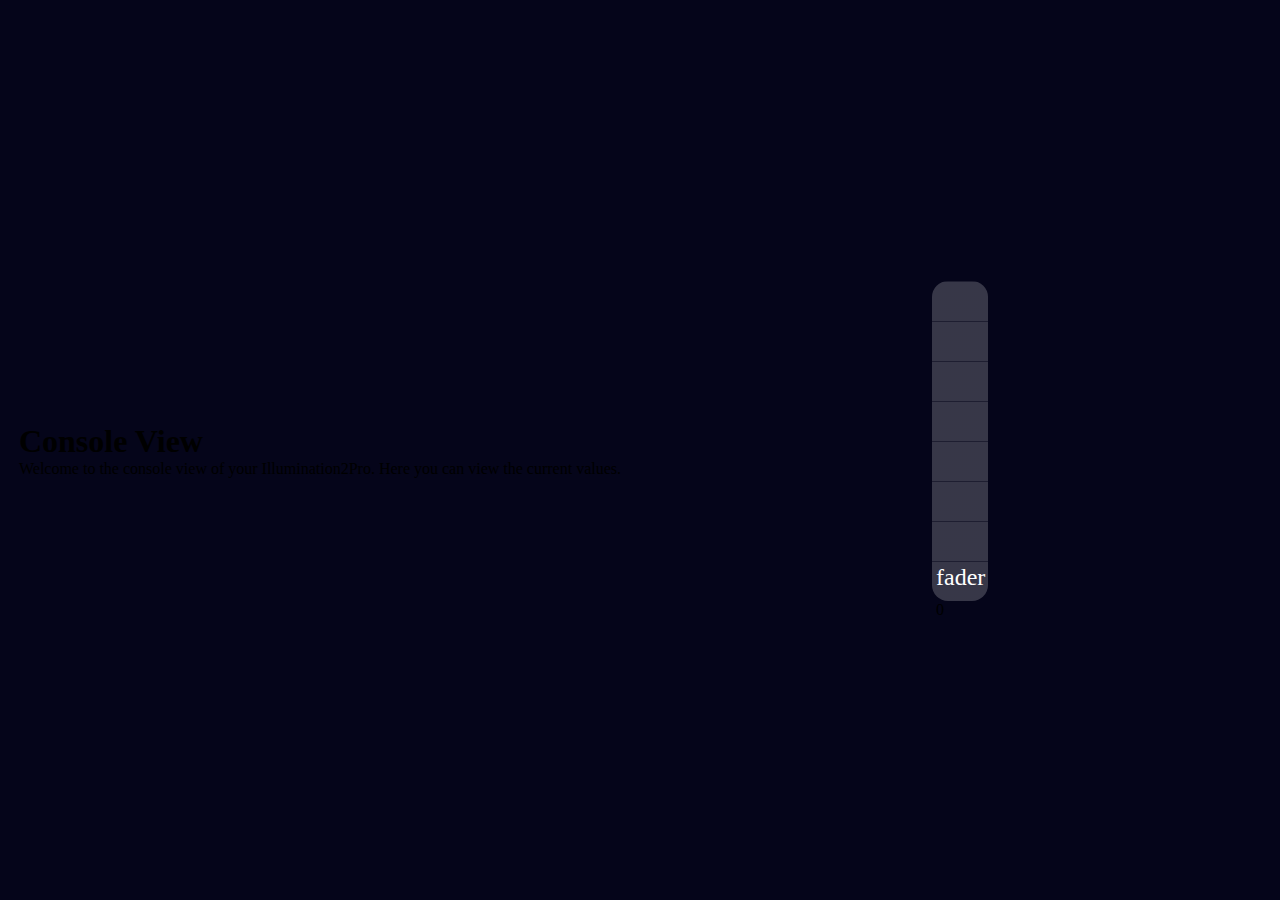
==== il2p code/web/consoleview.html @ fb5bca71 "started webinterface" ====
<!DOCTYPE html>
<html lang="en">

<head>
    <meta charset="UTF-8">
    <meta http-equiv="X-UA-Compatible" content="IE=edge">
    <meta name="viewport" content="width=device-width, initial-scale=1.0">
    <title>IL2P ConsoleView</title>
    <link rel="icon" href="favicon.ico" type="image/x-icon">

    <link rel="stylesheet" href="style.css">

</head>

<body>
    <section class="section">
        <div class="container">
            <div class="row">
                <div class="col-12">
                    <h1>Console View</h1>
                    <p>Welcome to the console view of your Illumination2Pro. Here you can view the current values.</p>
                </div>
            </div>
        </div>
    </section>
    <section class="Console">
        <div class="faderwing">
            <div class="BankA">
                <div class="1-6">
                    <div class="fader" id="fader1">
                        <div class="fader-box">
                            <div class="fader-slider">
                                <div class="wrapper">
                                    <input type="range" min="0" max="255" value="0" step="1" />
                                </div>
                            </div>
                        </div>
                        <div class="fader-value">0</div>
                    </div>
                </div>
                <div class="7-12"></div>
            </div>
            <div class="BankB">
                <div class="13-18">

                </div>
                <div class="19-24">

                </div>
            </div>
        </div>
        <div class="commandwing">

        </div>
    </section>
</body>

</html>
---- il2p code/web/style.css ----
@charset "UTF-8";
* {
  box-sizing: border-box;
  margin: 0;
  padding: 0;
}
 
body {
  min-height: 100vh;
  margin: 0 auto;
  background-color: #05051a;
  display: grid;
  grid-template-columns: 1fr 1fr;
  place-items: center;
}
 
.wrapper {
  position: relative;
  height: 20rem;
  width: 3rem;
}
.wrapper::before, .wrapper::after {
  display: block;
  position: absolute;
  z-index: 99;
  color: #fff;
  width: 100%;
  text-align: center;
  font-size: 1.5rem;
  line-height: 1;
  padding: 0.75rem 0;
  pointer-events: none;
}
.wrapper::after {
  content: "fader";
  bottom: 0;
}
 
input[type=range] {
  -webkit-appearance: none;
  background-color: rgba(255, 255, 255, 0.2);
  position: absolute;
  top: 50%;
  left: 50%;
  margin: 0;
  padding: 0;
  width: 20rem;
  height: 3.5rem;
  transform: translate(-50%, -50%) rotate(-90deg);
  border-radius: 1rem;
  overflow: hidden;
  cursor: row-resize;
}
input[type=range][step] {
  background-color: transparent;
  background-image: repeating-linear-gradient(to right, rgba(255, 255, 255, 0.2), rgba(255, 255, 255, 0.2) calc(12.5% - 1px), #05051a 12.5%);
}
input[type=range]::-webkit-slider-thumb {
  -webkit-appearance: none;
  width: 0;
  box-shadow: -20rem 0 0 20rem rgba(255, 255, 255, 0.2);
}
input[type=range]::-moz-range-thumb {
  border: none;
  width: 0;
  box-shadow: -20rem 0 0 20rem rgba(255, 255, 255, 0.2);
}
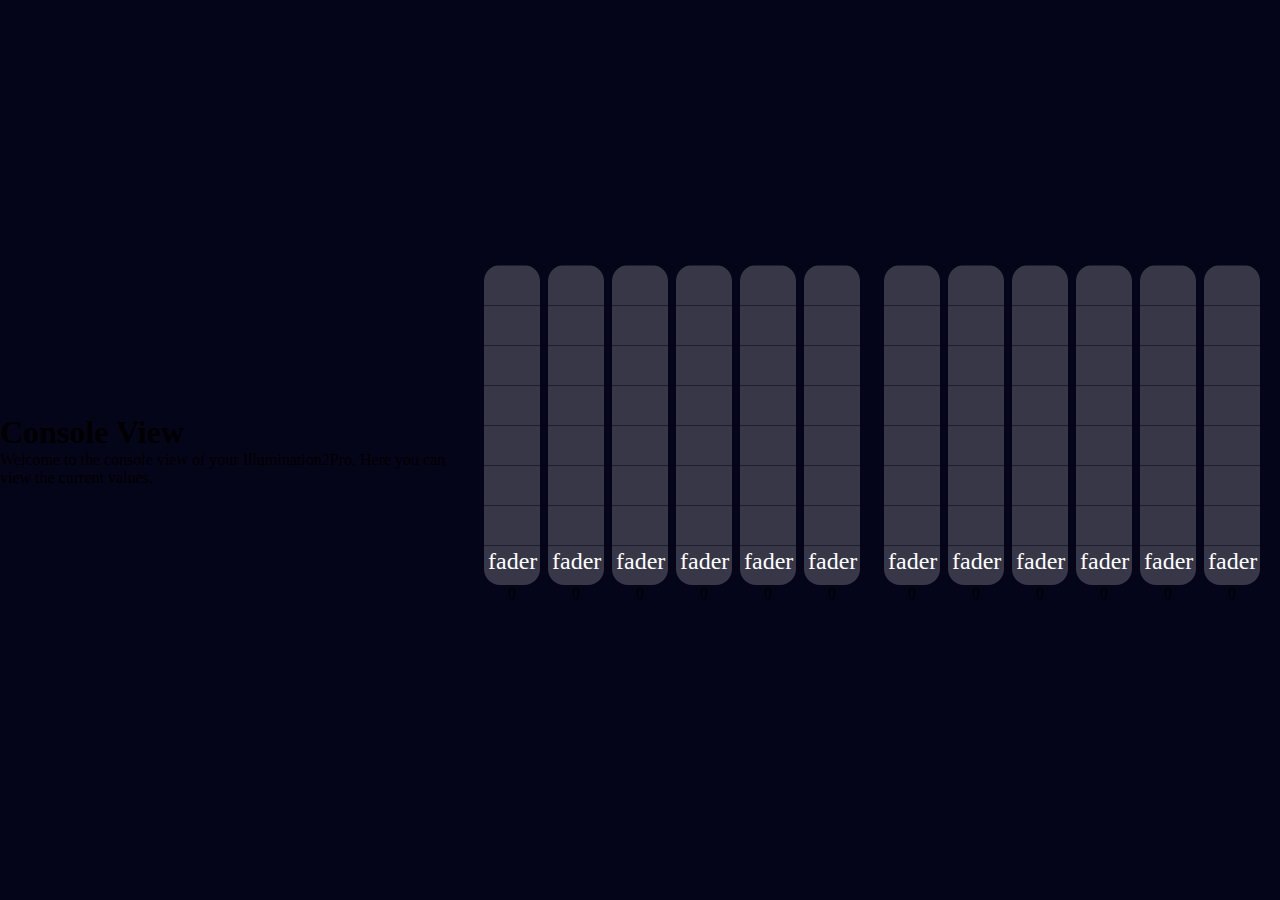
==== commit 2444521f: "development webinterface" ====
--- a/il2p code/web/consoleview.html
+++ b/il2p code/web/consoleview.html
@@ -26,7 +26,7 @@
     <section class="Console">
         <div class="faderwing">
             <div class="BankA">
-                <div class="1-6">
+                <div class="fader1-6">
                     <div class="fader" id="fader1">
                         <div class="fader-box">
                             <div class="fader-slider">
@@ -37,14 +37,125 @@
                         </div>
                         <div class="fader-value">0</div>
                     </div>
+                    <div class="fader" id="fader2">
+                        <div class="fader-box">
+                            <div class="fader-slider">
+                                <div class="wrapper">
+                                    <input type="range" min="0" max="255" value="0" step="1" />
+                                </div>
+                            </div>
+                        </div>
+                        <div class="fader-value">0</div>
+                    </div>
+                    <div class="fader" id="fader3">
+                        <div class="fader-box">
+                            <div class="fader-slider">
+                                <div class="wrapper">
+                                    <input type="range" min="0" max="255" value="0" step="1" />
+                                </div>
+                            </div>
+                        </div>
+                        <div class="fader-value">0</div>
+                    </div>
+                    <div class="fader" id="fader4">
+                        <div class="fader-box">
+                            <div class="fader-slider">
+                                <div class="wrapper">
+                                    <input type="range" min="0" max="255" value="0" step="1" />
+                                </div>
+                            </div>
+                        </div>
+                        <div class="fader-value">0</div>
+                    </div>
+                    <div class="fader" id="fader5">
+                        <div class="fader-box">
+                            <div class="fader-slider">
+                                <div class="wrapper">
+                                    <input type="range" min="0" max="255" value="0" step="1" />
+                                </div>
+                            </div>
+                        </div>
+                        <div class="fader-value">0</div>
+                    </div>
+                    <div class="fader" id="fader6">
+                        <div class="fader-box">
+                            <div class="fader-slider">
+                                <div class="wrapper">
+                                    <input type="range" min="0" max="255" value="0" step="1" />
+                                </div>
+                            </div>
+                        </div>
+                        <div class="fader-value">0</div>
+                    </div>
                 </div>
-                <div class="7-12"></div>
+                <div class="fader7-12">
+                    <div class="fader" id="fader7">
+                        <div class="fader-box">
+                            <div class="fader-slider">
+                                <div class="wrapper">
+                                    <input type="range" min="0" max="255" value="0" step="1" />
+                                </div>
+                            </div>
+                        </div>
+                        <div class="fader-value">0</div>
+                    </div>
+                    <div class="fader" id="fader8">
+                        <div class="fader-box">
+                            <div class="fader-slider">
+                                <div class="wrapper">
+                                    <input type="range" min="0" max="255" value="0" step="1" />
+                                </div>
+                            </div>
+                        </div>
+                        <div class="fader-value">0</div>
+                    </div>
+                    <div class="fader" id="fader9">
+                        <div class="fader-box">
+                            <div class="fader-slider">
+                                <div class="wrapper">
+                                    <input type="range" min="0" max="255" value="0" step="1" />
+                                </div>
+                            </div>
+                        </div>
+                        <div class="fader-value">0</div>
+                    </div>
+                    <div class="fader" id="fader10">
+                        <div class="fader-box">
+                            <div class="fader-slider">
+                                <div class="wrapper">
+                                    <input type="range" min="0" max="255" value="0" step="1" />
+                                </div>
+                            </div>
+                        </div>
+                        <div class="fader-value">0</div>
+                    </div>
+                    <div class="fader" id="fader11">
+                        <div class="fader-box">
+                            <div class="fader-slider">
+                                <div class="wrapper">
+                                    <input type="range" min="0" max="255" value="0" step="1" />
+                                </div>
+                            </div>
+                        </div>
+                        <div class="fader-value">0</div>
+                    </div>
+                    <div class="fader" id="fader12">
+                        <div class="fader-box">
+                            <div class="fader-slider">
+                                <div class="wrapper">
+                                    <input type="range" min="0" max="255" value="0" step="1" />
+                                </div>
+                            </div>
+                        </div>
+                        <div class="fader-value">0</div>
+                    </div>
+                </div>
             </div>
             <div class="BankB">
-                <div class="13-18">
+                <div class="fader13-18">
 
                 </div>
-                <div class="19-24">
+                <div class="fader19-24">
 
                 </div>
             </div>
--- a/il2p code/web/style.css
+++ b/il2p code/web/style.css
@@ -64,4 +64,23 @@
   border: none;
   width: 0;
   box-shadow: -20rem 0 0 20rem rgba(255, 255, 255, 0.2);
+}
+
+.BankA, .BankB, .fader1-6, .fader7-12, .fader13-18, .fader19-24 {
+    display: flex;
+    flex-direction: row;
+    justify-content: center;
+    margin: 0 auto;
+    padding: 0.5rem;
+
+}
+
+.fader {
+    display: flex;
+    flex-direction: column;
+    justify-content: center;
+    align-items: center;
+    width: 100%;
+    margin: 0 auto;
+    padding: 0.5rem;
 }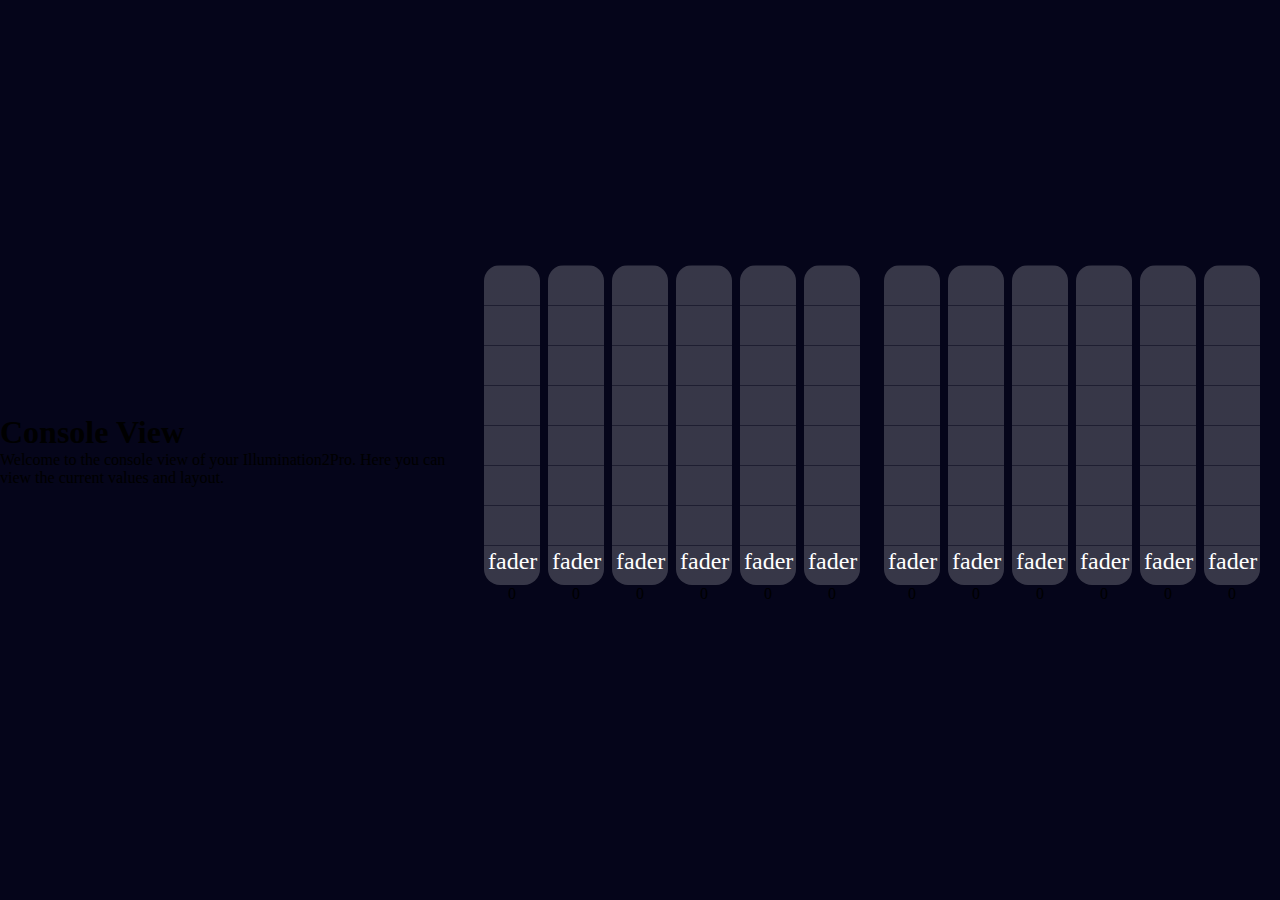
==== commit 468de9e0: "small changes to the webinterface" ====
--- a/il2p code/web/consoleview.html
+++ b/il2p code/web/consoleview.html
@@ -18,7 +18,7 @@
             <div class="row">
                 <div class="col-12">
                     <h1>Console View</h1>
-                    <p>Welcome to the console view of your Illumination2Pro. Here you can view the current values.</p>
+                    <p>Welcome to the console view of your Illumination2Pro. Here you can view the current values and layout.</p>
                 </div>
             </div>
         </div>
@@ -166,4 +166,4 @@
     </section>
 </body>
 
-</html>+</html>
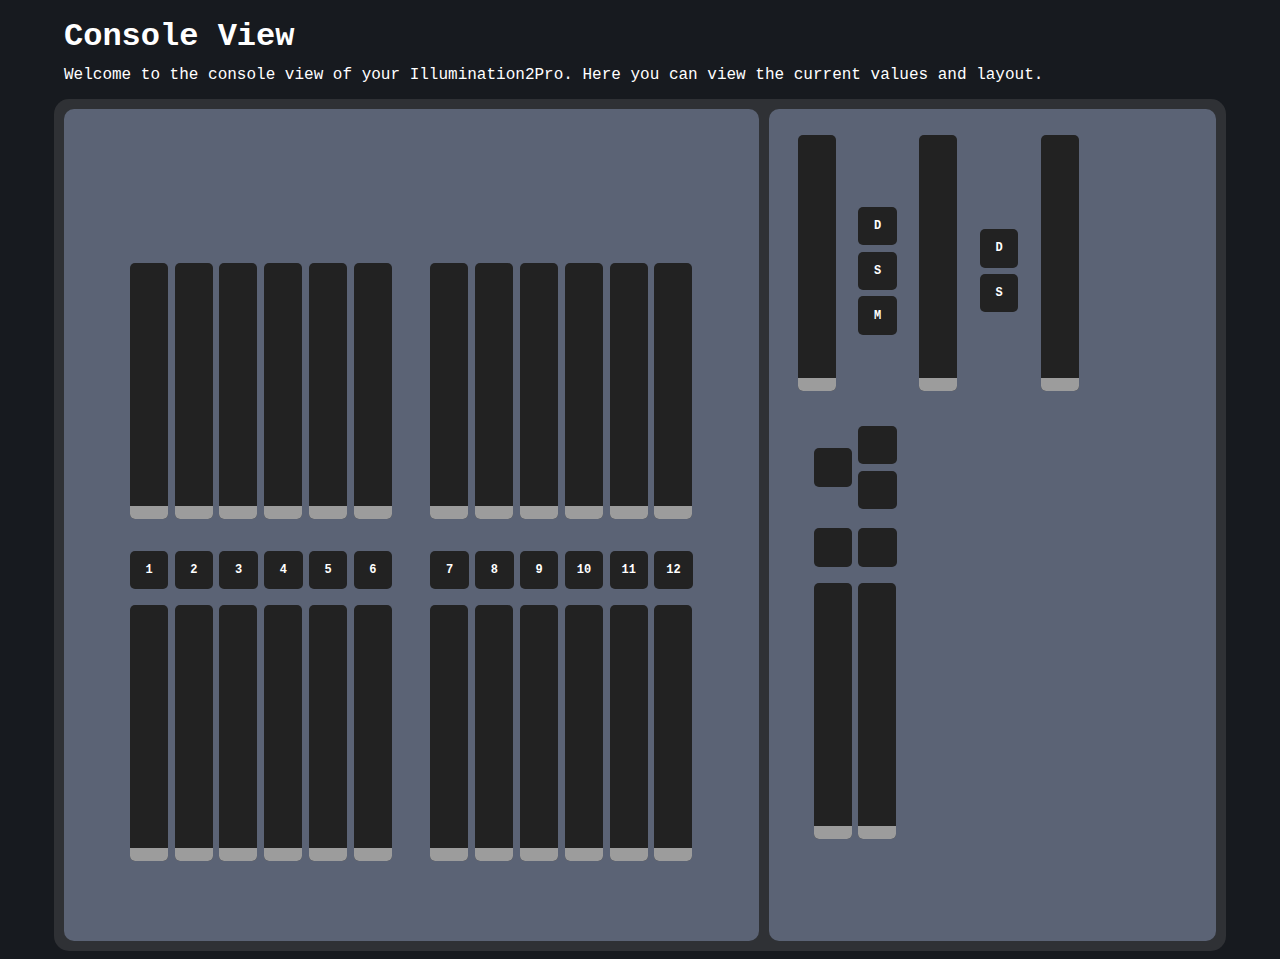
==== commit 00645bb3: "started layout (@webinterface)" ====
--- a/il2p code/web/consoleview.html
+++ b/il2p code/web/consoleview.html
@@ -9,6 +9,7 @@
     <link rel="icon" href="favicon.ico" type="image/x-icon">
 
     <link rel="stylesheet" href="style.css">
+    <link rel="stylesheet" href="fader.css">
 
 </head>
 
@@ -25,143 +26,208 @@
     </section>
     <section class="Console">
         <div class="faderwing">
-            <div class="BankA">
-                <div class="fader1-6">
-                    <div class="fader" id="fader1">
-                        <div class="fader-box">
-                            <div class="fader-slider">
-                                <div class="wrapper">
-                                    <input type="range" min="0" max="255" value="0" step="1" />
-                                </div>
-                            </div>
-                        </div>
-                        <div class="fader-value">0</div>
-                    </div>
-                    <div class="fader" id="fader2">
-                        <div class="fader-box">
-                            <div class="fader-slider">
-                                <div class="wrapper">
-                                    <input type="range" min="0" max="255" value="0" step="1" />
-                                </div>
-                            </div>
-                        </div>
-                        <div class="fader-value">0</div>
-                    </div>
-                    <div class="fader" id="fader3">
-                        <div class="fader-box">
-                            <div class="fader-slider">
-                                <div class="wrapper">
-                                    <input type="range" min="0" max="255" value="0" step="1" />
-                                </div>
-                            </div>
-                        </div>
-                        <div class="fader-value">0</div>
-                    </div>
-                    <div class="fader" id="fader4">
-                        <div class="fader-box">
-                            <div class="fader-slider">
-                                <div class="wrapper">
-                                    <input type="range" min="0" max="255" value="0" step="1" />
-                                </div>
-                            </div>
-                        </div>
-                        <div class="fader-value">0</div>
-                    </div>
-                    <div class="fader" id="fader5">
-                        <div class="fader-box">
-                            <div class="fader-slider">
-                                <div class="wrapper">
-                                    <input type="range" min="0" max="255" value="0" step="1" />
-                                </div>
-                            </div>
-                        </div>
-                        <div class="fader-value">0</div>
-                    </div>
-                    <div class="fader" id="fader6">
-                        <div class="fader-box">
-                            <div class="fader-slider">
-                                <div class="wrapper">
-                                    <input type="range" min="0" max="255" value="0" step="1" />
-                                </div>
-                            </div>
-                        </div>
-                        <div class="fader-value">0</div>
-                    </div>
-                </div>
-                <div class="fader7-12">
-                    <div class="fader" id="fader7">
-                        <div class="fader-box">
-                            <div class="fader-slider">
-                                <div class="wrapper">
-                                    <input type="range" min="0" max="255" value="0" step="1" />
-                                </div>
-                            </div>
-                        </div>
-                        <div class="fader-value">0</div>
-                    </div>
-                    <div class="fader" id="fader8">
-                        <div class="fader-box">
-                            <div class="fader-slider">
-                                <div class="wrapper">
-                                    <input type="range" min="0" max="255" value="0" step="1" />
-                                </div>
-                            </div>
-                        </div>
-                        <div class="fader-value">0</div>
-                    </div>
-                    <div class="fader" id="fader9">
-                        <div class="fader-box">
-                            <div class="fader-slider">
-                                <div class="wrapper">
-                                    <input type="range" min="0" max="255" value="0" step="1" />
-                                </div>
-                            </div>
-                        </div>
-                        <div class="fader-value">0</div>
-                    </div>
-                    <div class="fader" id="fader10">
-                        <div class="fader-box">
-                            <div class="fader-slider">
-                                <div class="wrapper">
-                                    <input type="range" min="0" max="255" value="0" step="1" />
-                                </div>
-                            </div>
-                        </div>
-                        <div class="fader-value">0</div>
-                    </div>
-                    <div class="fader" id="fader11">
-                        <div class="fader-box">
-                            <div class="fader-slider">
-                                <div class="wrapper">
-                                    <input type="range" min="0" max="255" value="0" step="1" />
-                                </div>
-                            </div>
-                        </div>
-                        <div class="fader-value">0</div>
-                    </div>
-                    <div class="fader" id="fader12">
-                        <div class="fader-box">
-                            <div class="fader-slider">
-                                <div class="wrapper">
-                                    <input type="range" min="0" max="255" value="0" step="1" />
-                                </div>
-                            </div>
-                        </div>
-                        <div class="fader-value">0</div>
-                    </div>
-                </div>
-            </div>
-            <div class="BankB">
-                <div class="fader13-18">
-
-                </div>
-                <div class="fader19-24">
-
+            <div class="spacer"></div>
+            <div class="bank" id="A">
+                <div class="faderblock" id="FB1-6">
+                    <div class="fader-wrapper">
+                        <input type='range' min='0' max='255' value='0' class="fader" id="Fader1"/>
+                    </div>
+                    <div class="fader-wrapper">
+                        <input type='range' min='0' max='255' value='0' class="fader" id="Fader2"/>
+                    </div>
+                    <div class="fader-wrapper">
+                        <input type='range' min='0' max='255' value='0' class="fader" id="Fader3"/>
+                    </div>
+                    <div class="fader-wrapper">
+                        <input type='range' min='0' max='255' value='0' class="fader" id="Fader4"/>
+                    </div>
+                    <div class="fader-wrapper">
+                        <input type='range' min='0' max='255' value='0' class="fader" id="Fader5"/>
+                    </div>
+                    <div class="fader-wrapper">
+                        <input type='range' min='0' max='255' value='0' class="fader" id="Fader6"/>
+                    </div>
+                </div>
+                <div class="faderblock" id="FB7-12">
+                    <div class="fader-wrapper">
+                        <input type='range' min='0' max='255' value='0' class="fader" id="Fader7"/>
+                    </div>
+                    <div class="fader-wrapper">
+                        <input type='range' min='0' max='255' value='0' class="fader" id="Fader8"/>
+                    </div>
+                    <div class="fader-wrapper">
+                        <input type='range' min='0' max='255' value='0' class="fader" id="Fader9"/>
+                    </div>
+                    <div class="fader-wrapper">
+                        <input type='range' min='0' max='255' value='0' class="fader" id="Fader10"/>
+                    </div>
+                    <div class="fader-wrapper">
+                        <input type='range' min='0' max='255' value='0' class="fader" id="Fader11"/>
+                    </div>
+                    <div class="fader-wrapper">
+                        <input type='range' min='0' max='255' value='0' class="fader" id="Fader12"/>
+                    </div>
+                </div>
+            </div>
+            <div class="button-bank">
+                <div class="buttonblock">
+                    <div class="button-wrapper">
+                        <button class="button" id="Button1">1</button>
+                    </div>
+                    <div class="button-wrapper">
+                        <button class="button" id="Button2">2</button>
+                    </div>
+                    <div class="button-wrapper">
+                        <button class="button" id="Button3">3</button>
+                    </div>
+                    <div class="button-wrapper">
+                        <button class="button" id="Button4">4</button>
+                    </div>
+                    <div class="button-wrapper">
+                        <button class="button" id="Button5">5</button>
+                    </div>
+                    <div class="button-wrapper">
+                        <button class="button" id="Button6">6</button>
+                    </div>
+                </div>
+                <div class="buttonblock">
+                    <div class="button-wrapper">
+                        <button class="button" id="Button7">7</button>
+                    </div>
+                    <div class="button-wrapper">
+                        <button class="button" id="Button8">8</button>
+                    </div>
+                    <div class="button-wrapper">
+                        <button class="button" id="Button9">9</button>
+                    </div>
+                    <div class="button-wrapper">
+                        <button class="button" id="Button10">10</button>
+                    </div>
+                    <div class="button-wrapper">
+                        <button class="button" id="Button11">11</button>
+                    </div>
+                    <div class="button-wrapper">
+                        <button class="button" id="Button12">12</button>
+                    </div>
+                </div>
+            </div>
+            <div class="bank" id="B">
+                <div class="faderblock" id="FB13-18">
+                    <div class="fader-wrapper">
+                        <input type='range' min='0' max='255' value='0' class="fader" id="Fader13"/>
+                    </div>
+                    <div class="fader-wrapper">
+                        <input type='range' min='0' max='255' value='0' class="fader" id="Fader14"/>
+                    </div>
+                    <div class="fader-wrapper">
+                        <input type='range' min='0' max='255' value='0' class="fader" id="Fader15"/>
+                    </div>
+                    <div class="fader-wrapper">
+                        <input type='range' min='0' max='255' value='0' class="fader" id="Fader16"/>
+                    </div>
+                    <div class="fader-wrapper">
+                        <input type='range' min='0' max='255' value='0' class="fader" id="Fader17"/>
+                    </div>
+                    <div class="fader-wrapper">
+                        <input type='range' min='0' max='255' value='0' class="fader" id="Fader18"/>
+                    </div>
+                </div>
+                <div class="faderblock" id="FB19-24">
+                    <div class="fader-wrapper">
+                        <input type='range' min='0' max='255' value='0' class="fader" id="Fader19"/>
+                    </div>
+                    <div class="fader-wrapper">
+                        <input type='range' min='0' max='255' value='0' class="fader" id="Fader20"/>
+                    </div>
+                    <div class="fader-wrapper">
+                        <input type='range' min='0' max='255' value='0' class="fader" id="Fader21"/>
+                    </div>
+                    <div class="fader-wrapper">
+                        <input type='range' min='0' max='255' value='0' class="fader" id="Fader22"/>
+                    </div>
+                    <div class="fader-wrapper">
+                        <input type='range' min='0' max='255' value='0' class="fader" id="Fader23"/>
+                    </div>
+                    <div class="fader-wrapper">
+                        <input type='range' min='0' max='255' value='0' class="fader" id="Fader24"/>
+                    </div>
                 </div>
             </div>
         </div>
         <div class="commandwing">
-
+            <div class="controlsection">
+                <div class="fader-wrapper">
+                    <input type='range' min='0' max='255' value='0' class="fader" id="Fader1"/>
+                </div>
+                <div class="buttonblock" id="vertical">
+                    <div class="button-wrapper" id="vertical">
+                        <button class="button" id="Button_Delete">D</button>
+                    </div>
+                    <div class="button-wrapper" id="vertical">
+                        <button class="button" id="Button_Store">S</button>
+                    </div>
+                    <div class="button-wrapper" id="vertical">
+                        <button class="button" id="Button_Modify">M</button>
+                    </div>
+                </div>
+                <div class="fader-wrapper">
+                    <input type='range' min='0' max='255' value='0' class="fader" id="Fader1"/>
+                </div>
+                <div class="buttonblock" id="vertical">
+                    <div class="button-wrapper" id="vertical">
+                        <button class="button" id="Button_Delete">D</button>
+                    </div>
+                    <div class="button-wrapper" id="vertical">
+                        <button class="button" id="Button_Store">S</button>
+                    </div>
+                </div>
+                <div class="fader-wrapper">
+                    <input type='range' min='0' max='255' value='0' class="fader" id="Fader1"/>
+                </div>
+            </div>
+            <div class="controlsection" id="display">
+
+            </div>
+            <div class="controlsection">
+                <div class="group" id="submaster">
+                    <div class="button-group">
+                        <div class="button-wrapper">
+                            <button class="button" id="Button"></button>
+                        </div>
+                        <div class="stack">
+                            <div class="button-wrapper" id="vertical">
+                                <button class="button" id="Button"></button>
+                            </div>
+                            <div class="button-wrapper" id="vertical">
+                                <button class="button" id="Button"></button>
+                            </div>
+                        </div>
+                    </div>
+                    <div class="buttonblock">
+                        <div class="button-wrapper">
+                            <button class="button" id="Button"></button>
+                        </div>
+                        <div class="button-wrapper">
+                            <button class="button" id="Button"></button>
+                        </div>
+                    </div>
+                    <div class="faderblock">
+                        <div class="fader-wrapper">
+                            <input type='range' min='0' max='255' value='0' class="fader" id="Fader"/>
+                        </div>
+                        <div class="fader-wrapper">
+                            <input type='range' min='0' max='255' value='0' class="fader" id="Fader"/>
+                        </div>
+                    </div>
+                </div>
+                <div class="group" id="sequencer">
+
+                </div>
+                <div class="group" id="aux">
+
+                </div>
+            </div>
+            
         </div>
     </section>
 </body>
--- a/il2p code/web/style.css
+++ b/il2p code/web/style.css
@@ -1,86 +1,145 @@
-@charset "UTF-8";
-* {
-  box-sizing: border-box;
-  margin: 0;
-  padding: 0;
-}
- 
-body {
-  min-height: 100vh;
-  margin: 0 auto;
-  background-color: #05051a;
-  display: grid;
-  grid-template-columns: 1fr 1fr;
-  place-items: center;
-}
- 
-.wrapper {
-  position: relative;
-  height: 20rem;
-  width: 3rem;
-}
-.wrapper::before, .wrapper::after {
-  display: block;
-  position: absolute;
-  z-index: 99;
-  color: #fff;
-  width: 100%;
-  text-align: center;
-  font-size: 1.5rem;
-  line-height: 1;
-  padding: 0.75rem 0;
-  pointer-events: none;
-}
-.wrapper::after {
-  content: "fader";
-  bottom: 0;
-}
- 
-input[type=range] {
-  -webkit-appearance: none;
-  background-color: rgba(255, 255, 255, 0.2);
-  position: absolute;
-  top: 50%;
-  left: 50%;
-  margin: 0;
-  padding: 0;
-  width: 20rem;
-  height: 3.5rem;
-  transform: translate(-50%, -50%) rotate(-90deg);
-  border-radius: 1rem;
-  overflow: hidden;
-  cursor: row-resize;
-}
-input[type=range][step] {
-  background-color: transparent;
-  background-image: repeating-linear-gradient(to right, rgba(255, 255, 255, 0.2), rgba(255, 255, 255, 0.2) calc(12.5% - 1px), #05051a 12.5%);
-}
-input[type=range]::-webkit-slider-thumb {
-  -webkit-appearance: none;
-  width: 0;
-  box-shadow: -20rem 0 0 20rem rgba(255, 255, 255, 0.2);
-}
-input[type=range]::-moz-range-thumb {
-  border: none;
-  width: 0;
-  box-shadow: -20rem 0 0 20rem rgba(255, 255, 255, 0.2);
+body{
+    background: #171a1f;
+    color: #fff;
+    font-family: 'Courier New', Courier, monospace;
+    font-size: 16px;
+    display: flex;
+    flex-direction: column;
+    align-items: center;
+    justify-content: center;
+    height: auto;
 }
 
-.BankA, .BankB, .fader1-6, .fader7-12, .fader13-18, .fader19-24 {
+.container{
+    display: flex;
+    flex-direction: column;
+    align-items: left;
+    justify-content: center;
+    width: 90vw;
+    line-height: 1em;
+}
+
+.Console {
+    background: #2f3135;
+    color: #fff;
+    font-family: 'Courier New', Courier, monospace;
+    font-size: 16px;
+    padding: 10px;
+    border-radius: 15px;
+    width: 90vw;
+    height: 65vw;
+    overflow-y: hidden;
+    overflow-x: hidden;
+    display: flex;
+    flex-direction: row;
+}
+
+.faderwing{
+    background: #5b6375;
+    color: #fff;
+    font-family: 'Courier New', Courier, monospace;
+    font-size: 16px;
+    padding: 10px;
+    border-radius: 10px;
+    width: calc(55vw - 5px);
+    height: calc(65vw - 20px);
+    overflow-y: hidden;
+    overflow-x: hidden;
+    margin-right: 10px;
+}
+.commandwing{
+    background: #5b6375;
+    color: #fff;
+    font-family: 'Courier New', Courier, monospace;
+    font-size: 16px;
+    padding: 10px;
+    border-radius: 10px;
+    width: calc(35vw - 5px);
+    height: calc(65vw - 20px);
+    overflow-y: hidden;
+    overflow-x: hidden;
+}
+
+.button-bank{
     display: flex;
     flex-direction: row;
     justify-content: center;
-    margin: 0 auto;
-    padding: 0.5rem;
+}
+.buttonblock{
+    display: flex;
+    flex-direction: row;
+    justify-content: center;
+    align-items: center;
+    margin-top: 1em;
+    margin-left: 1em;
+    margin-right: 1em;
+}
+.buttonblock#vertical{
+    flex-direction: column;
+    
+}
+.button-wrapper{
+    width: 3vw;
+    height: 3vw;
+    position: relative;
+    margin-left: 0.2em;
+    margin-right: 0.2em;
+}
+.button-wrapper#vertical{
+    width: 3vw;
+    height: 3vw;
+    position: relative;
+    margin-top: 0.2em;
+    margin-bottom: 0.2em;
+}
+.button {
+    width: 3vw;
+    height: 3vw;
+    background: #222222;
+    color: #fff;
+    font-family: 'Courier New', Courier, monospace;
+    font-size: 12px;
+    font-weight: bold;
+    border-radius: 5px;
+    border: none;
+    cursor: pointer;
+    text-align: center;
 
 }
 
-.fader {
+.spacer {
+    height: 10vw;
+}
+
+.controlsection{
+    display: flex;
+    flex-direction: row;
+    justify-content: left;
+    align-items: center;
+    margin-top: 1em;
+    margin-left: 1em;
+    margin-right: 1em;
+}
+
+.stack {
+    display: flex;
+    flex-direction: column;
+    justify-content: left;
+}
+.stack#minusmargin{
+    margin-left: -1rem;
+}
+
+.button-group {
+    display: flex;
+    flex-direction: row;
+    justify-content: center;
+    align-items: center;
+}
+
+.group {
     display: flex;
     flex-direction: column;
     justify-content: center;
     align-items: center;
-    width: 100%;
-    margin: 0 auto;
-    padding: 0.5rem;
 }--- a/il2p code/web/fader.css
+++ b/il2p code/web/fader.css
@@ -0,0 +1,45 @@
+input.fader {
+  margin: auto;
+  -webkit-appearance: none;
+  position: relative;
+  overflow: hidden;
+  height: 3vw;
+  width: 20vw;
+  cursor: pointer;
+  transform: rotate(-90deg);
+  transform-origin: left top;
+  margin-top: 20vw;
+  border-radius: 5px;
+  background: #222222;
+  color: #fff;
+}
+.fader::-webkit-slider-thumb {
+  -webkit-appearance: none;
+  width: 01vw;
+  height: 3vw;
+  background-color: rgb(156, 156, 156);
+  overflow: visible;
+  cursor: pointer;
+}
+
+.fader-wrapper{
+  width: 3vw;
+  height: 20vw;
+  position: relative;
+  margin-left: 0.2em;
+  margin-right: 0.2em;
+}
+
+.faderblock {
+  display: flex;
+  flex-direction: row;
+  justify-content: center;
+  align-items: center;
+  margin: 1em;
+}
+
+.bank {
+  display: flex;
+  flex-direction: row;
+  justify-content: center;
+}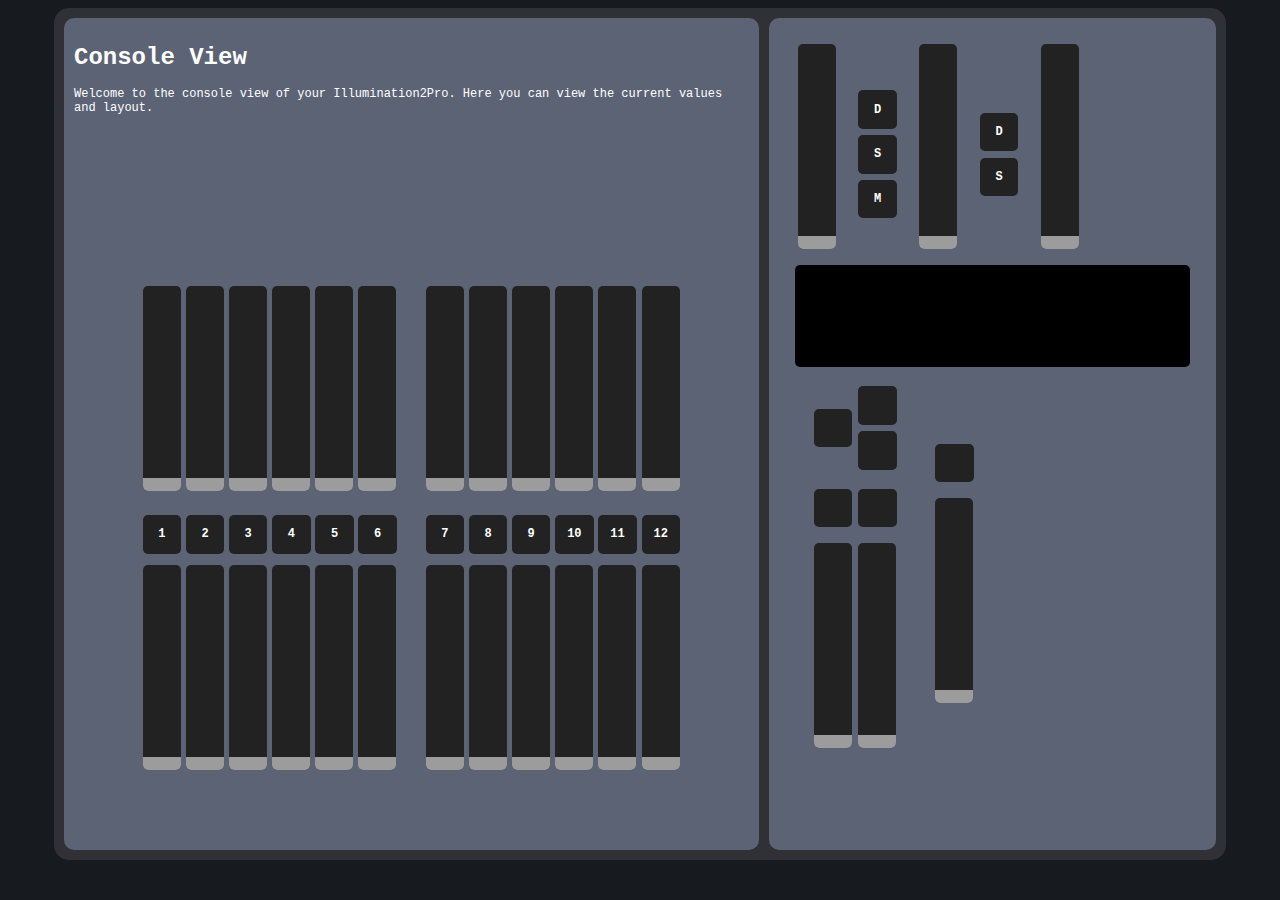
==== commit 8cb94117: "added index.html (@webinterface)" ====
--- a/il2p code/web/consoleview.html
+++ b/il2p code/web/consoleview.html
@@ -14,19 +14,12 @@
 </head>
 
 <body>
-    <section class="section">
-        <div class="container">
-            <div class="row">
-                <div class="col-12">
-                    <h1>Console View</h1>
-                    <p>Welcome to the console view of your Illumination2Pro. Here you can view the current values and layout.</p>
-                </div>
-            </div>
-        </div>
-    </section>
     <section class="Console">
         <div class="faderwing">
-            <div class="spacer"></div>
+            <div class="spacer">
+                <h1>Console View</h1>
+                <p>Welcome to the console view of your Illumination2Pro. Here you can view the current values and layout.</p>
+            </div>
             <div class="bank" id="A">
                 <div class="faderblock" id="FB1-6">
                     <div class="fader-wrapper">
@@ -203,7 +196,7 @@
                             </div>
                         </div>
                     </div>
-                    <div class="buttonblock">
+                    <div class="buttonblock" >
                         <div class="button-wrapper">
                             <button class="button" id="Button"></button>
                         </div>
@@ -221,7 +214,18 @@
                     </div>
                 </div>
                 <div class="group" id="sequencer">
-
+                    
+
+                    <div class="buttonblock">
+                        <div class="button-wrapper">
+                            <button class="button" id="Button"></button>
+                        </div>
+                    </div>
+                    <div class="faderblock">
+                        <div class="fader-wrapper">
+                            <input type='range' min='0' max='255' value='0' class="fader" id="Fader"/>
+                        </div>
+                    </div>
                 </div>
                 <div class="group" id="aux">
 
--- a/il2p code/web/style.css
+++ b/il2p code/web/style.css
@@ -2,13 +2,45 @@
     background: #171a1f;
     color: #fff;
     font-family: 'Courier New', Courier, monospace;
-    font-size: 16px;
+    font-size: 14px;
     display: flex;
     flex-direction: column;
     align-items: center;
     justify-content: center;
     height: auto;
 }
+
+.system {
+    display: flex;
+    flex-direction: row;
+    justify-content: center;
+    
+}
+h1.system {
+    text-align: center;
+}
+.sysinfo, .sysstat{
+    margin: 1.2em;
+}
+
+.menu{
+    display: flex;
+    flex-direction: row;
+}
+.menuitem {
+    margin: 1em;
+}
+
+.menuitem a.button{
+    background-color: rgb(219, 157, 70);
+    width: fit-content;
+    padding: 0.75em;
+    color: #fff;
+    font-size: 1em;
+    text-decoration: none;
+
+}
+
 
 .container{
     display: flex;
@@ -23,7 +55,7 @@
     background: #2f3135;
     color: #fff;
     font-family: 'Courier New', Courier, monospace;
-    font-size: 16px;
+    font-size: 14px;
     padding: 10px;
     border-radius: 15px;
     width: 90vw;
@@ -38,7 +70,7 @@
     background: #5b6375;
     color: #fff;
     font-family: 'Courier New', Courier, monospace;
-    font-size: 16px;
+    font-size: 12px;
     padding: 10px;
     border-radius: 10px;
     width: calc(55vw - 5px);
@@ -108,7 +140,7 @@
 }
 
 .spacer {
-    height: 10vw;
+    height: 18vw;
 }
 
 .controlsection{
@@ -119,6 +151,11 @@
     margin-top: 1em;
     margin-left: 1em;
     margin-right: 1em;
+}
+.controlsection#display {
+    height: 8vw;
+    background-color: #000000;
+    border-radius: 5px;
 }
 
 .stack {
--- a/il2p code/web/fader.css
+++ b/il2p code/web/fader.css
@@ -4,18 +4,18 @@
   position: relative;
   overflow: hidden;
   height: 3vw;
-  width: 20vw;
+  width: 16vw;
   cursor: pointer;
   transform: rotate(-90deg);
   transform-origin: left top;
-  margin-top: 20vw;
+  margin-top: 16vw;
   border-radius: 5px;
   background: #222222;
   color: #fff;
 }
 .fader::-webkit-slider-thumb {
   -webkit-appearance: none;
-  width: 01vw;
+  width: 1vw;
   height: 3vw;
   background-color: rgb(156, 156, 156);
   overflow: visible;
@@ -24,7 +24,7 @@
 
 .fader-wrapper{
   width: 3vw;
-  height: 20vw;
+  height: 16vw;
   position: relative;
   margin-left: 0.2em;
   margin-right: 0.2em;
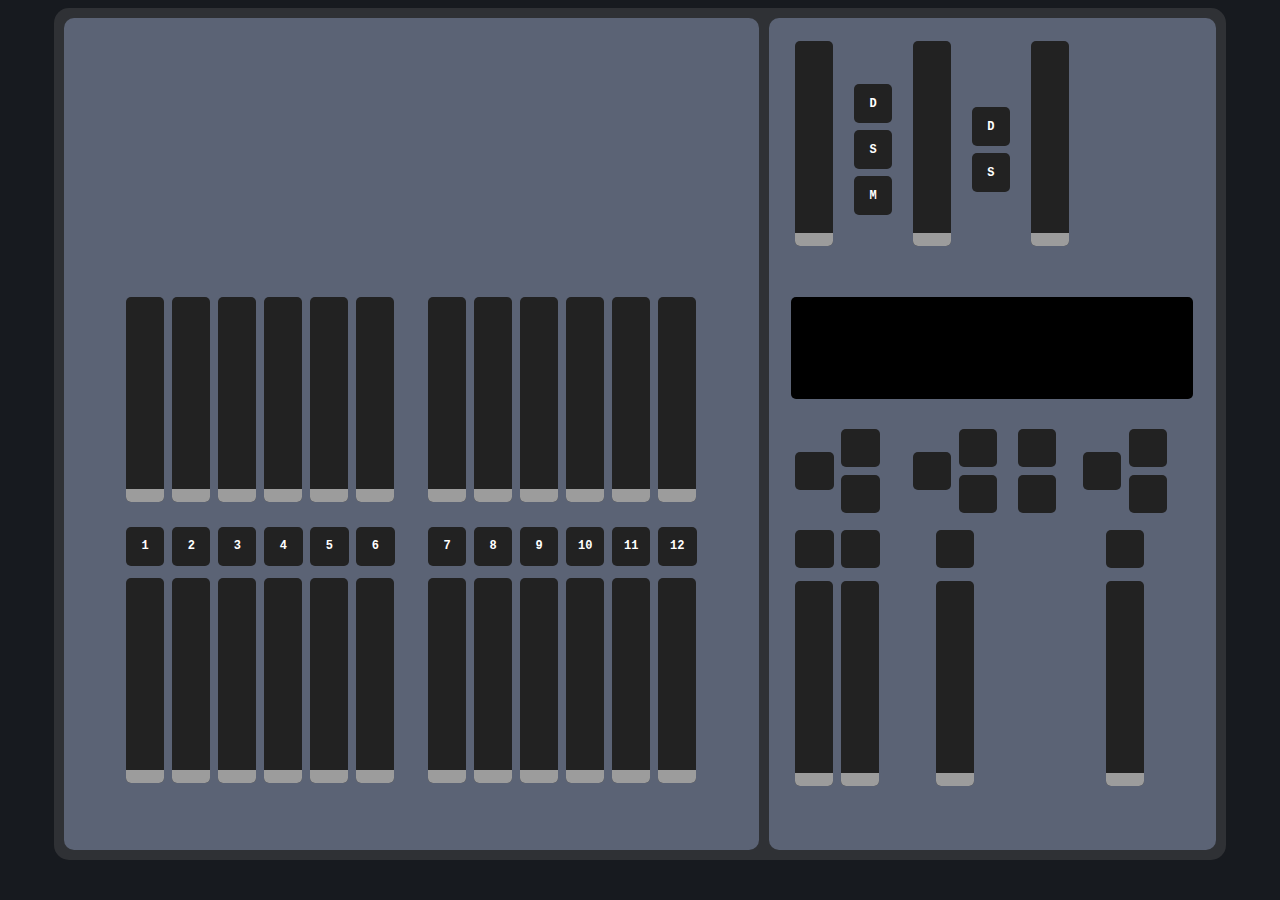
==== commit 6662ede9: "Optimised consoleview layout" ====
--- a/il2p code/web/consoleview.html
+++ b/il2p code/web/consoleview.html
@@ -16,10 +16,7 @@
 <body>
     <section class="Console">
         <div class="faderwing">
-            <div class="spacer">
-                <h1>Console View</h1>
-                <p>Welcome to the console view of your Illumination2Pro. Here you can view the current values and layout.</p>
-            </div>
+            <div class="spacer"> </div>
             <div class="bank" id="A">
                 <div class="faderblock" id="FB1-6">
                     <div class="fader-wrapper">
@@ -148,7 +145,7 @@
             </div>
         </div>
         <div class="commandwing">
-            <div class="controlsection">
+            <div class="controlsection" #top>
                 <div class="fader-wrapper">
                     <input type='range' min='0' max='255' value='0' class="fader" id="Fader1"/>
                 </div>
@@ -179,7 +176,7 @@
                 </div>
             </div>
             <div class="controlsection" id="display">
-
+                
             </div>
             <div class="controlsection">
                 <div class="group" id="submaster">
@@ -214,8 +211,19 @@
                     </div>
                 </div>
                 <div class="group" id="sequencer">
-                    
-
+                    <div class="button-group">
+                        <div class="button-wrapper">
+                            <button class="button" id="Button"></button>
+                        </div>
+                        <div class="stack">
+                            <div class="button-wrapper" id="vertical">
+                                <button class="button" id="Button"></button>
+                            </div>
+                            <div class="button-wrapper" id="vertical">
+                                <button class="button" id="Button"></button>
+                            </div>
+                        </div>
+                    </div>
                     <div class="buttonblock">
                         <div class="button-wrapper">
                             <button class="button" id="Button"></button>
@@ -227,8 +235,40 @@
                         </div>
                     </div>
                 </div>
+                <div class="group" id="sequencer2">
+                    <div class="stack">
+                        <div class="button-wrapper" id="vertical">
+                            <button class="button" id="Button"></button>
+                        </div><div class="button-wrapper" id="vertical">
+                            <button class="button" id="Button"></button>
+                        </div>
+                    </div>
+                </div>
+            
                 <div class="group" id="aux">
-
+                    <div class="button-group">
+                        <div class="button-wrapper">
+                            <button class="button" id="Button"></button>
+                        </div>
+                        <div class="stack">
+                            <div class="button-wrapper" id="vertical">
+                                <button class="button" id="Button"></button>
+                            </div>
+                            <div class="button-wrapper" id="vertical">
+                                <button class="button" id="Button"></button>
+                            </div>
+                        </div>
+                    </div>
+                    <div class="buttonblock">
+                        <div class="button-wrapper">
+                            <button class="button" id="Button"></button>
+                        </div>
+                    </div>
+                    <div class="faderblock">
+                        <div class="fader-wrapper">
+                            <input type='range' min='0' max='255' value='0' class="fader" id="Fader"/>
+                        </div>
+                    </div>
                 </div>
             </div>
             
@@ -237,3 +277,5 @@
 </body>
 
 </html>
+
+
--- a/il2p code/web/style.css
+++ b/il2p code/web/style.css
@@ -13,14 +13,18 @@
 .system {
     display: flex;
     flex-direction: row;
-    justify-content: center;
+    justify-content: left;
     
 }
 h1.system {
     text-align: center;
 }
-.sysinfo, .sysstat{
+.sysinfo, .sysstat, .outputs{
     margin: 1.2em;
+}
+.outputs{
+    justify-content: left;
+    text-align: left;
 }
 
 .menu{
@@ -83,7 +87,7 @@
     background: #5b6375;
     color: #fff;
     font-family: 'Courier New', Courier, monospace;
-    font-size: 16px;
+    font-size: 12px;
     padding: 10px;
     border-radius: 10px;
     width: calc(35vw - 5px);
@@ -102,9 +106,9 @@
     flex-direction: row;
     justify-content: center;
     align-items: center;
-    margin-top: 1em;
-    margin-left: 1em;
-    margin-right: 1em;
+    margin-top: 1vw;
+    margin-left: 1vw;
+    margin-right: 1vw;
 }
 .buttonblock#vertical{
     flex-direction: column;
@@ -114,15 +118,15 @@
     width: 3vw;
     height: 3vw;
     position: relative;
-    margin-left: 0.2em;
-    margin-right: 0.2em;
+    margin-left: 0.3vw;
+    margin-right: 0.3vw;
 }
 .button-wrapper#vertical{
     width: 3vw;
     height: 3vw;
     position: relative;
-    margin-top: 0.2em;
-    margin-bottom: 0.2em;
+    margin-top: 0.3vw;
+    margin-bottom: 0.3vw;
 }
 .button {
     width: 3vw;
@@ -140,7 +144,7 @@
 }
 
 .spacer {
-    height: 18vw;
+    height: 20vw;
 }
 
 .controlsection{
@@ -148,14 +152,18 @@
     flex-direction: row;
     justify-content: left;
     align-items: center;
-    margin-top: 1em;
-    margin-left: 1em;
-    margin-right: 1em;
+    margin-top: 1vw;
+    margin-left: 1vw;
+    margin-right: 1vw;
+}
+.controlsection#top {
+    height: 20vw;
 }
 .controlsection#display {
     height: 8vw;
     background-color: #000000;
     border-radius: 5px;
+    margin-top: 4vw;
 }
 
 .stack {
@@ -164,7 +172,7 @@
     justify-content: left;
 }
 .stack#minusmargin{
-    margin-left: -1rem;
+    margin-left: -1vw;
 }
 
 .button-group {
@@ -179,4 +187,16 @@
     flex-direction: column;
     justify-content: center;
     align-items: center;
+    margin-top: 1vw;
+    margin-left: 0.5vw;
+    margin-right: 0.5vw;
+}
+
+#sequencer2 {
+    margin-top: -21vw;
+    margin-right: 1vw;
+}
+
+#submaster {
+    margin-left: -1vw;
 }--- a/il2p code/web/fader.css
+++ b/il2p code/web/fader.css
@@ -26,8 +26,8 @@
   width: 3vw;
   height: 16vw;
   position: relative;
-  margin-left: 0.2em;
-  margin-right: 0.2em;
+  margin-left: 0.3vw;
+  margin-right: 0.3vw;
 }
 
 .faderblock {
@@ -35,7 +35,7 @@
   flex-direction: row;
   justify-content: center;
   align-items: center;
-  margin: 1em;
+  margin: 1vw;
 }
 
 .bank {
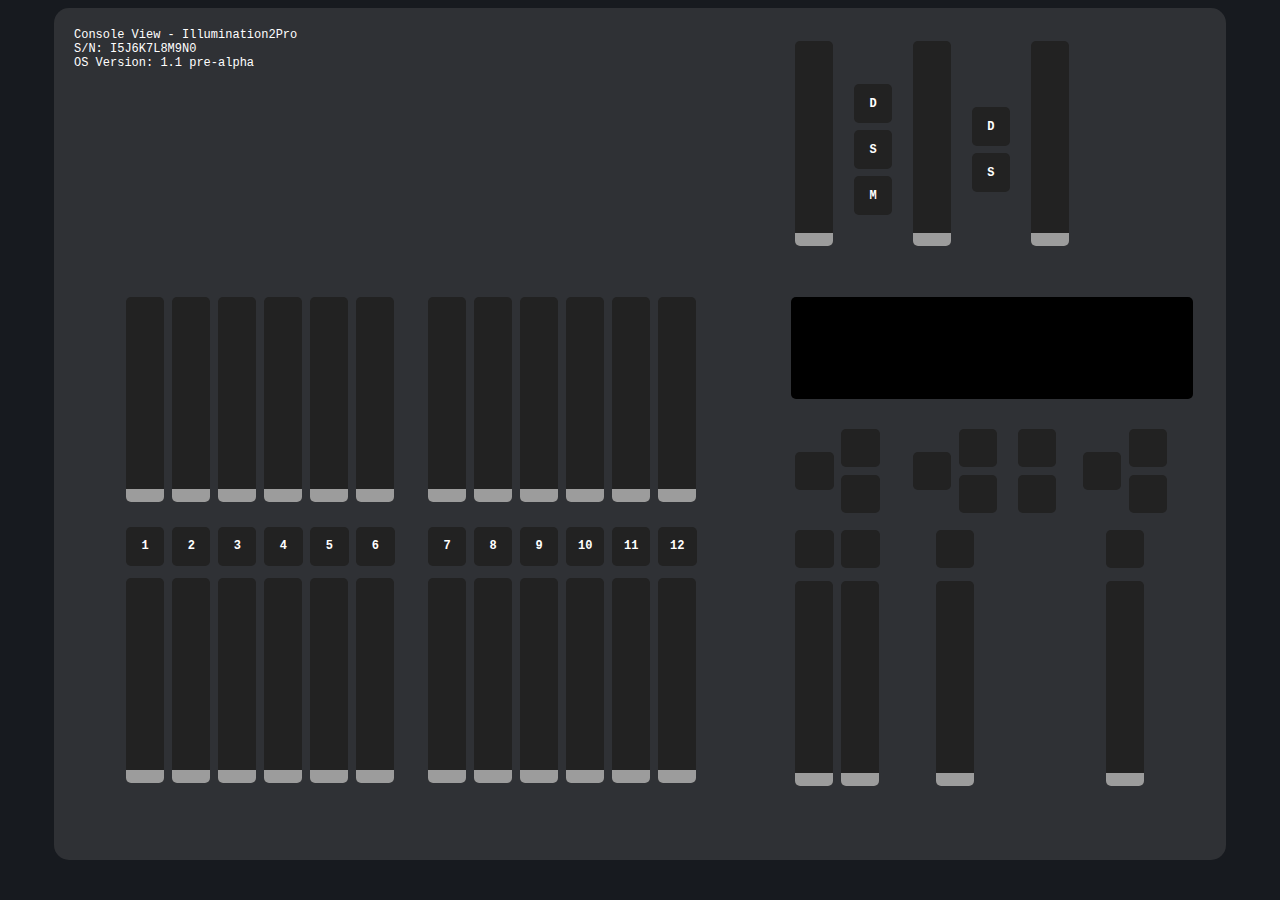
==== commit 455a6864: "small changes" ====
--- a/il2p code/web/consoleview.html
+++ b/il2p code/web/consoleview.html
@@ -16,7 +16,11 @@
 <body>
     <section class="Console">
         <div class="faderwing">
-            <div class="spacer"> </div>
+            <div class="spacer">
+                <a>Console View - Illumination2Pro</br>
+                S/N: I5J6K7L8M9N0</br>
+                OS Version: 1.1 pre-alpha</a>
+            </div>
             <div class="bank" id="A">
                 <div class="faderblock" id="FB1-6">
                     <div class="fader-wrapper">
@@ -176,7 +180,7 @@
                 </div>
             </div>
             <div class="controlsection" id="display">
-                
+
             </div>
             <div class="controlsection">
                 <div class="group" id="submaster">
--- a/il2p code/web/style.css
+++ b/il2p code/web/style.css
@@ -71,7 +71,7 @@
 }
 
 .faderwing{
-    background: #5b6375;
+    /*background: #5b6375;*/
     color: #fff;
     font-family: 'Courier New', Courier, monospace;
     font-size: 12px;
@@ -84,7 +84,7 @@
     margin-right: 10px;
 }
 .commandwing{
-    background: #5b6375;
+    /*background: #5b6375;*/
     color: #fff;
     font-family: 'Courier New', Courier, monospace;
     font-size: 12px;
